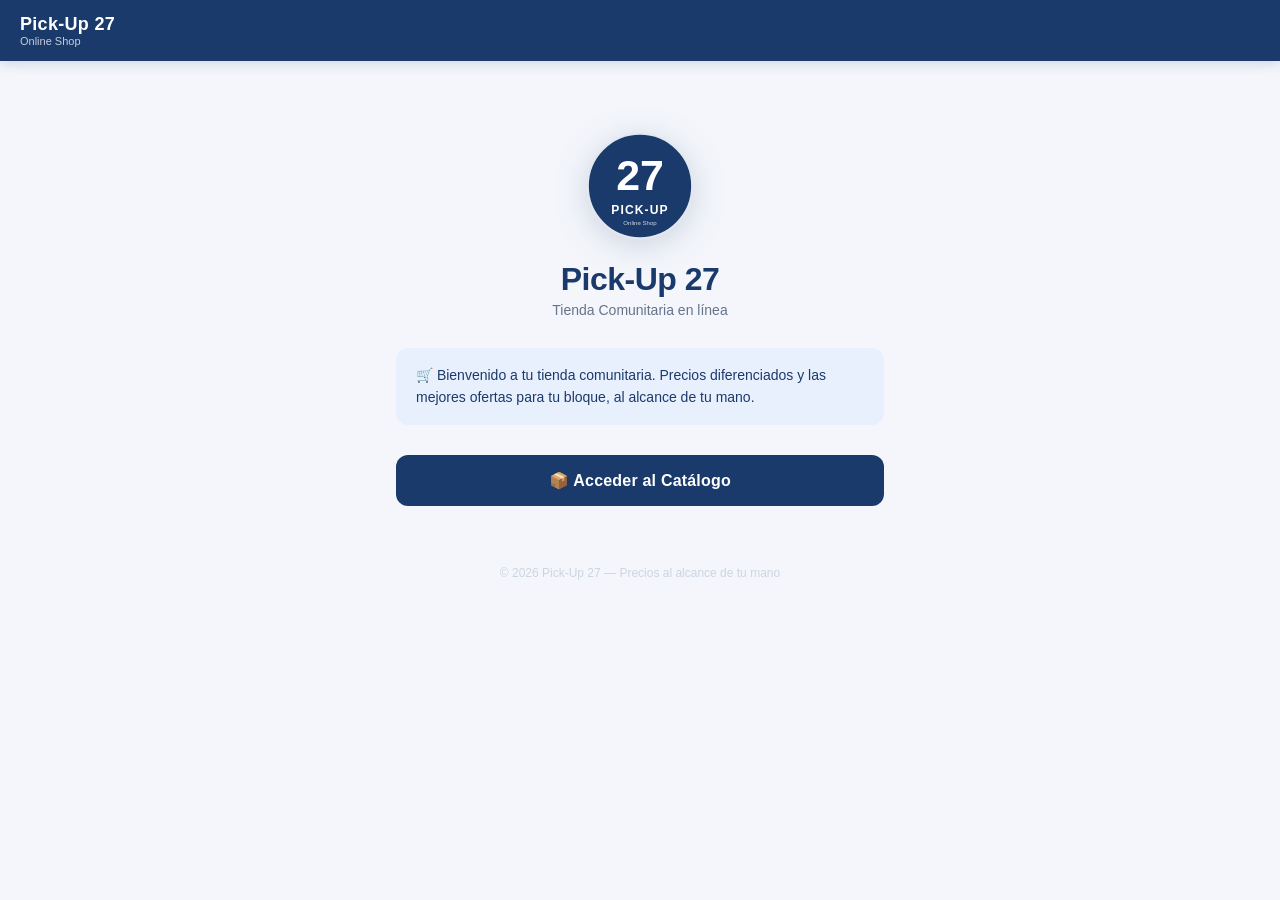
==== index-1.html @ 98908a2b "Add files via upload" ====
<!DOCTYPE html>
<html lang="es">
<head>
    <meta charset="UTF-8">
    <meta name="viewport" content="width=device-width, initial-scale=1.0">
    <title>Pick-Up 27 — Tienda Comunitaria</title>
    <style>
        /* ============================================================
           TOKENS
        ============================================================ */
        :root {
            --azul:       #1a3a6b;
            --azul-claro: #2a5298;
            --acento:     #e8f0fe;
            --blanco:     #ffffff;
            --gris-fondo: #f4f6fb;
            --gris-borde: #e2e8f0;
            --gris-texto: #64748b;
            --verde:      #16a34a;
            --rojo:       #dc2626;
            --sombra:     0 4px 24px rgba(26,58,107,0.10);
            --radio:      12px;
            --radio-sm:   8px;
        }

        * { margin: 0; padding: 0; box-sizing: border-box; }

        body {
            font-family: -apple-system, BlinkMacSystemFont, 'Segoe UI', Roboto, sans-serif;
            background: var(--gris-fondo);
            min-height: 100vh;
            color: #1e293b;
            visibility: hidden; /* Se muestra tras cargar config */
        }

        /* ============================================================
           SECCIONES — mostrar/ocultar
        ============================================================ */
        .seccion { display: none; }
        .seccion.activa { display: block; }

        /* ============================================================
           HEADER
        ============================================================ */
        .header {
            background: var(--azul);
            color: white;
            padding: 14px 20px;
            display: flex;
            align-items: center;
            justify-content: space-between;
            position: sticky;
            top: 0;
            z-index: 100;
            box-shadow: 0 2px 12px rgba(26,58,107,0.18);
        }

        .header-logo {
            display: flex;
            align-items: center;
            gap: 10px;
        }

        .header-logo img {
            width: 36px;
            height: 36px;
            border-radius: 50%;
        }

        .header-titulo {
            font-size: 18px;
            font-weight: 700;
            letter-spacing: 0.3px;
        }

        .header-subtitulo {
            font-size: 11px;
            opacity: 0.75;
        }

        .btn-carrito-header {
            background: rgba(255,255,255,0.15);
            border: none;
            color: white;
            padding: 8px 14px;
            border-radius: var(--radio-sm);
            cursor: pointer;
            font-size: 14px;
            font-weight: 600;
            position: relative;
            transition: background 0.2s;
        }

        .btn-carrito-header:hover { background: rgba(255,255,255,0.25); }

        .badge-carrito {
            position: absolute;
            top: -6px;
            right: -6px;
            background: #ef4444;
            color: white;
            font-size: 10px;
            font-weight: 700;
            border-radius: 50%;
            width: 18px;
            height: 18px;
            display: flex;
            align-items: center;
            justify-content: center;
            display: none;
        }

        /* ============================================================
           CONTENEDOR PRINCIPAL
        ============================================================ */
        .main {
            max-width: 560px;
            margin: 0 auto;
            padding: 20px 16px;
        }

        /* ============================================================
           INICIO
        ============================================================ */
        .inicio-hero {
            text-align: center;
            padding: 50px 20px 40px;
        }

        .inicio-logo {
            width: 110px;
            height: 110px;
            margin: 0 auto 20px;
            display: block;
            filter: drop-shadow(0 6px 16px rgba(26,58,107,0.18));
        }

        .inicio-titulo {
            font-size: 32px;
            font-weight: 800;
            color: var(--azul);
            letter-spacing: -0.5px;
            margin-bottom: 4px;
        }

        .inicio-subtitulo {
            font-size: 14px;
            color: var(--gris-texto);
            margin-bottom: 30px;
        }

        .inicio-descripcion {
            background: var(--acento);
            border-radius: var(--radio);
            padding: 16px 20px;
            font-size: 14px;
            color: var(--azul);
            line-height: 1.6;
            margin-bottom: 30px;
            text-align: left;
        }

        /* ============================================================
           BOTONES
        ============================================================ */
        .btn-primary {
            display: block;
            width: 100%;
            background: var(--azul);
            color: white;
            border: none;
            padding: 16px 20px;
            border-radius: var(--radio);
            font-size: 16px;
            font-weight: 700;
            cursor: pointer;
            text-align: center;
            transition: background 0.2s, transform 0.15s;
            letter-spacing: 0.2px;
        }

        .btn-primary:hover { background: var(--azul-claro); transform: translateY(-1px); }
        .btn-primary:active { transform: translateY(0); }

        .btn-secondary {
            display: block;
            width: 100%;
            background: transparent;
            color: var(--azul);
            border: 2px solid var(--gris-borde);
            padding: 13px 20px;
            border-radius: var(--radio);
            font-size: 15px;
            font-weight: 600;
            cursor: pointer;
            text-align: center;
            transition: border-color 0.2s, background 0.2s;
        }

        .btn-secondary:hover { border-color: var(--azul); background: var(--acento); }

        .btn-back {
            background: transparent;
            border: none;
            color: white;
            font-size: 22px;
            cursor: pointer;
            padding: 0;
            line-height: 1;
        }

        /* ============================================================
           CATEGORÍAS
        ============================================================ */
        .categorias {
            display: flex;
            gap: 8px;
            margin-bottom: 20px;
            flex-wrap: wrap;
        }

        .btn-categoria {
            background: white;
            border: 2px solid var(--gris-borde);
            padding: 8px 16px;
            border-radius: 30px;
            font-size: 13px;
            font-weight: 600;
            cursor: pointer;
            transition: all 0.2s;
            color: var(--gris-texto);
        }

        .btn-categoria.activa,
        .btn-categoria:hover {
            background: var(--azul);
            border-color: var(--azul);
            color: white;
        }

        /* ============================================================
           PRODUCTOS
        ============================================================ */
        .productos-grid {
            display: flex;
            flex-direction: column;
            gap: 12px;
            margin-bottom: 30px;
        }

        .producto-card {
            background: white;
            border-radius: var(--radio);
            padding: 16px;
            box-shadow: var(--sombra);
            display: flex;
            justify-content: space-between;
            align-items: center;
            gap: 12px;
        }

        .producto-info { flex: 1; }

        .producto-nombre {
            font-weight: 700;
            font-size: 15px;
            color: #1e293b;
            margin-bottom: 3px;
        }

        .producto-precio {
            font-size: 17px;
            font-weight: 800;
            color: var(--azul);
        }

        .producto-stock {
            font-size: 11px;
            margin-top: 3px;
            font-weight: 600;
        }

        .producto-stock.disponible { color: var(--verde); }
        .producto-stock.agotado { color: var(--rojo); }

        .producto-controles {
            display: flex;
            flex-direction: column;
            align-items: flex-end;
            gap: 8px;
        }

        .cantidad-controles {
            display: flex;
            align-items: center;
            gap: 6px;
            background: var(--gris-fondo);
            border-radius: var(--radio-sm);
            padding: 4px 8px;
        }

        .btn-cant {
            background: white;
            border: 1px solid var(--gris-borde);
            width: 28px;
            height: 28px;
            border-radius: 6px;
            cursor: pointer;
            font-size: 16px;
            font-weight: 700;
            color: var(--azul);
            display: flex;
            align-items: center;
            justify-content: center;
            transition: all 0.15s;
        }

        .btn-cant:hover { background: var(--azul); color: white; border-color: var(--azul); }
        .btn-cant:disabled { opacity: 0.35; cursor: not-allowed; }

        .cant-valor {
            min-width: 24px;
            text-align: center;
            font-weight: 700;
            font-size: 15px;
        }

        .btn-agregar {
            background: var(--azul);
            color: white;
            border: none;
            padding: 7px 14px;
            border-radius: var(--radio-sm);
            font-size: 12px;
            font-weight: 700;
            cursor: pointer;
            transition: background 0.2s;
            white-space: nowrap;
        }

        .btn-agregar:hover { background: var(--azul-claro); }
        .btn-agregar:disabled { background: #94a3b8; cursor: not-allowed; }

        /* ============================================================
           CARRITO
        ============================================================ */
        .carrito-vacio {
            text-align: center;
            padding: 50px 20px;
            color: var(--gris-texto);
        }

        .carrito-vacio .icono { font-size: 48px; margin-bottom: 12px; }

        .item-carrito {
            background: white;
            border-radius: var(--radio);
            padding: 14px 16px;
            margin-bottom: 10px;
            box-shadow: var(--sombra);
            display: flex;
            justify-content: space-between;
            align-items: center;
            gap: 12px;
        }

        .item-nombre {
            font-weight: 700;
            font-size: 14px;
            margin-bottom: 3px;
        }

        .item-detalle {
            font-size: 13px;
            color: var(--gris-texto);
        }

        .item-subtotal {
            font-weight: 800;
            font-size: 15px;
            color: var(--azul);
            text-align: right;
            white-space: nowrap;
        }

        .btn-eliminar {
            background: #fee2e2;
            color: var(--rojo);
            border: none;
            width: 30px;
            height: 30px;
            border-radius: 6px;
            cursor: pointer;
            font-size: 14px;
            display: flex;
            align-items: center;
            justify-content: center;
            transition: background 0.2s;
            flex-shrink: 0;
        }

        .btn-eliminar:hover { background: #fca5a5; }

        .total-box {
            background: var(--acento);
            border-radius: var(--radio);
            padding: 16px 20px;
            display: flex;
            justify-content: space-between;
            align-items: center;
            margin: 20px 0;
        }

        .total-label {
            font-size: 15px;
            font-weight: 600;
            color: var(--azul);
        }

        .total-valor {
            font-size: 22px;
            font-weight: 800;
            color: var(--azul);
        }

        /* ============================================================
           CONFIRMACIÓN
        ============================================================ */
        .confirmacion-header {
            text-align: center;
            padding: 20px 0 10px;
        }

        .confirmacion-icono { font-size: 48px; margin-bottom: 8px; }

        .confirmacion-titulo {
            font-size: 22px;
            font-weight: 800;
            color: var(--azul);
            margin-bottom: 4px;
        }

        .confirmacion-subtitulo {
            font-size: 14px;
            color: var(--gris-texto);
        }

        .resumen-box {
            background: white;
            border-radius: var(--radio);
            box-shadow: var(--sombra);
            overflow: hidden;
            margin: 20px 0;
        }

        .resumen-titulo {
            background: var(--azul);
            color: white;
            padding: 12px 16px;
            font-size: 13px;
            font-weight: 700;
            letter-spacing: 0.5px;
            text-transform: uppercase;
        }

        .resumen-item {
            padding: 12px 16px;
            border-bottom: 1px solid var(--gris-borde);
            display: flex;
            justify-content: space-between;
            align-items: center;
        }

        .resumen-item:last-child { border-bottom: none; }

        .resumen-item-nombre {
            font-size: 14px;
            font-weight: 600;
        }

        .resumen-item-detalle {
            font-size: 12px;
            color: var(--gris-texto);
        }

        .resumen-item-precio {
            font-weight: 700;
            color: var(--azul);
            font-size: 14px;
        }

        .aviso-pago {
            background: #fefce8;
            border: 1px solid #fde047;
            border-radius: var(--radio-sm);
            padding: 12px 16px;
            font-size: 13px;
            color: #854d0e;
            margin-bottom: 20px;
            line-height: 1.5;
        }

        /* ============================================================
           PEDIDO ENVIADO
        ============================================================ */
        .enviado-centro {
            text-align: center;
            padding: 40px 20px;
        }

        .enviado-icono { font-size: 64px; margin-bottom: 16px; }

        .enviado-titulo {
            font-size: 24px;
            font-weight: 800;
            color: var(--verde);
            margin-bottom: 8px;
        }

        .enviado-texto {
            font-size: 15px;
            color: var(--gris-texto);
            line-height: 1.6;
            margin-bottom: 30px;
        }

        /* ============================================================
           MODAL DE CONFIRMACIÓN
        ============================================================ */
        .modal-overlay {
            position: fixed;
            inset: 0;
            background: rgba(0,0,0,0.5);
            z-index: 999;
            display: flex;
            align-items: center;
            justify-content: center;
            padding: 20px;
            opacity: 0;
            pointer-events: none;
            transition: opacity 0.25s;
        }

        .modal-overlay.visible {
            opacity: 1;
            pointer-events: all;
        }

        .modal {
            background: white;
            border-radius: var(--radio);
            padding: 24px 20px;
            width: 100%;
            max-width: 340px;
            box-shadow: 0 8px 40px rgba(0,0,0,0.18);
            transform: translateY(20px);
            transition: transform 0.25s;
        }

        .modal-overlay.visible .modal {
            transform: translateY(0);
        }

        .modal-icono {
            font-size: 36px;
            text-align: center;
            margin-bottom: 12px;
        }

        .modal-titulo {
            font-size: 16px;
            font-weight: 700;
            color: var(--azul);
            text-align: center;
            margin-bottom: 8px;
        }

        .modal-detalle {
            font-size: 14px;
            color: var(--gris-texto);
            text-align: center;
            margin-bottom: 20px;
            line-height: 1.5;
        }

        .modal-detalle strong {
            color: #1e293b;
        }

        .modal-botones {
            display: flex;
            gap: 10px;
        }

        .modal-botones .btn-primary,
        .modal-botones .btn-secondary {
            flex: 1;
            padding: 12px;
            font-size: 14px;
        }
        .acciones {
            position: sticky;
            bottom: 0;
            background: white;
            border-top: 1px solid var(--gris-borde);
            padding: 12px 16px;
            display: flex;
            gap: 10px;
        }

        .acciones .btn-primary,
        .acciones .btn-secondary {
            flex: 1;
        }

        /* ============================================================
           NOTIFICACIÓN TOAST
        ============================================================ */
        .toast {
            position: fixed;
            bottom: 80px;
            left: 50%;
            transform: translateX(-50%);
            background: #1e293b;
            color: white;
            padding: 11px 22px;
            border-radius: 30px;
            font-size: 14px;
            font-weight: 600;
            box-shadow: 0 4px 20px rgba(0,0,0,0.2);
            z-index: 9999;
            white-space: nowrap;
            opacity: 0;
            transition: opacity 0.3s;
            pointer-events: none;
        }

        .toast.visible { opacity: 1; }

        /* ============================================================
           FOOTER
        ============================================================ */
        .footer {
            text-align: center;
            padding: 20px;
            font-size: 12px;
            color: #cbd5e1;
        }

        /* ============================================================
           RESPONSIVE
        ============================================================ */
        @media (max-width: 400px) {
            .inicio-titulo { font-size: 26px; }
            .producto-card { flex-direction: column; align-items: flex-start; }
            .producto-controles { width: 100%; flex-direction: row; justify-content: space-between; align-items: center; }
        }
    </style>
</head>
<body>

<!-- MODAL CONFIRMAR AGREGAR -->
<div class="modal-overlay" id="modal-agregar">
    <div class="modal">
        <div class="modal-icono">🛒</div>
        <div class="modal-titulo">¿Agregar al carrito?</div>
        <div class="modal-detalle" id="modal-detalle"></div>
        <div class="modal-botones">
            <button class="btn-secondary" onclick="cerrarModal()">✖ Rechazar</button>
            <button class="btn-primary" onclick="confirmarAgregar()">✔ Confirmar</button>
        </div>
    </div>
</div>

<!-- HEADER -->
<header class="header" id="header">
    <div class="header-logo">
        <div id="btn-back-header" style="display:none;">
            <button class="btn-back" onclick="irAtras()">←</button>
        </div>
        <div>
            <div class="header-titulo">Pick-Up 27</div>
            <div class="header-subtitulo" id="header-sub">Online Shop</div>
        </div>
    </div>
    <button class="btn-carrito-header" onclick="irA('carrito')" id="btn-header-carrito" style="display:none;">
        🛒
        <span class="badge-carrito" id="badge-carrito"></span>
    </button>
</header>

<!-- TOAST -->
<div class="toast" id="toast"></div>

<!-- ============================================================
     SECCIÓN: INICIO
============================================================ -->
<div class="seccion activa" id="sec-inicio">
    <div class="main">
        <div class="inicio-hero">
            <svg class="inicio-logo" viewBox="0 0 200 200" xmlns="http://www.w3.org/2000/svg">
                <circle cx="100" cy="100" r="95" fill="#1a3a6b" stroke="#e2e8f0" stroke-width="4"/>
                <text x="100" y="108" font-size="78" font-weight="bold" text-anchor="middle" fill="white" font-family="Arial, sans-serif">27</text>
                <text x="100" y="150" font-size="22" font-weight="bold" text-anchor="middle" fill="white" font-family="Arial, sans-serif" letter-spacing="2">PICK-UP</text>
                <text x="100" y="170" font-size="11" text-anchor="middle" fill="rgba(255,255,255,0.8)" font-family="Arial, sans-serif">Online Shop</text>
            </svg>

            <h1 class="inicio-titulo">Pick-Up 27</h1>
            <p class="inicio-subtitulo">Tienda Comunitaria en línea</p>

            <div class="inicio-descripcion">
                🛒 Bienvenido a tu tienda comunitaria. Precios diferenciados y las mejores ofertas para tu bloque, al alcance de tu mano.
            </div>

            <button class="btn-primary" onclick="irA('catalogo')">
                📦 Acceder al Catálogo
            </button>
        </div>

        <div class="footer">© 2026 Pick-Up 27 — Precios al alcance de tu mano</div>
    </div>
</div>

<!-- ============================================================
     SECCIÓN: CATÁLOGO
============================================================ -->
<div class="seccion" id="sec-catalogo">
    <div class="main">
        <div id="categorias-container" class="categorias"></div>
        <div id="productos-container" class="productos-grid"></div>
    </div>
    <div class="acciones">
        <button class="btn-secondary" onclick="irA('inicio')">← Inicio</button>
        <button class="btn-primary" onclick="irA('carrito')">🛒 Ver carrito</button>
    </div>
</div>

<!-- ============================================================
     SECCIÓN: CARRITO
============================================================ -->
<div class="seccion" id="sec-carrito">
    <div class="main">
        <div id="carrito-container"></div>
        <div id="total-container"></div>
    </div>
    <div class="acciones">
        <button class="btn-secondary" onclick="irA('catalogo')">← Seguir comprando</button>
        <button class="btn-primary" onclick="irAConfirmacion()">Confirmar pedido ✅</button>
    </div>
</div>

<!-- ============================================================
     SECCIÓN: CONFIRMACIÓN
============================================================ -->
<div class="seccion" id="sec-confirmacion">
    <div class="main">
        <div class="confirmacion-header">
            <div class="confirmacion-icono">📋</div>
            <div class="confirmacion-titulo">Revisar pedido</div>
            <div class="confirmacion-subtitulo">Confirma que todo está correcto antes de enviar</div>
        </div>
        <div id="resumen-container"></div>
        <div class="aviso-pago">
            💰 <strong>El pago se realiza al momento de la recogida</strong> en el punto Pick-Up 27.
        </div>
    </div>
    <div class="acciones">
        <button class="btn-secondary" onclick="irA('carrito')">← Volver</button>
        <button class="btn-primary" onclick="enviarPedido()">📤 Enviar pedido</button>
    </div>
</div>

<!-- ============================================================
     SECCIÓN: TIENDA CERRADA
============================================================ -->
<div class="seccion" id="sec-cerrada">
    <div class="main">
        <div class="enviado-centro">
            <div class="enviado-icono">🔴</div>
            <div class="enviado-titulo" style="color:var(--rojo)">Tienda cerrada</div>
            <p class="enviado-texto" id="msg-cerrada"></p>
        </div>
    </div>
</div>

<!-- ============================================================
     SECCIÓN: MANTENIMIENTO
============================================================ -->
<div class="seccion" id="sec-mantenimiento">
    <div class="main">
        <div class="enviado-centro">
            <div class="enviado-icono">🔧</div>
            <div class="enviado-titulo" style="color:var(--azul)">En mantenimiento</div>
            <p class="enviado-texto" id="msg-mantenimiento"></p>
        </div>
    </div>
</div>

<!-- ============================================================
     SECCIÓN: PEDIDO ENVIADO (esperando confirmación)
============================================================ -->
<div class="seccion" id="sec-enviado">
    <div class="main">
        <div class="enviado-centro">
            <div class="enviado-icono">⏳</div>
            <div class="enviado-titulo" style="color:#1a3a6b">¡Pedido enviado!</div>
            <p class="enviado-texto">
                Tu pedido fue enviado correctamente y está siendo revisado.<br><br>
                Te notificaremos cuando el administrador lo confirme o rechace.<br><br>
                Recuerda pasar a recogerlo en el punto <strong>Pick-Up 27</strong>.<br>
                El pago es al momento de la recogida.
            </p>
            <button class="btn-primary" onclick="irA('inicio')">🏠 Volver al inicio</button>
        </div>
    </div>
</div>

<!-- ============================================================
     SECCIÓN: PEDIDO CONFIRMADO
============================================================ -->
<div class="seccion" id="sec-enviado-confirmado">
    <div class="main">
        <div class="enviado-centro">
            <div class="enviado-icono">✅</div>
            <div class="enviado-titulo">¡Pedido confirmado!</div>
            <p class="enviado-texto">
                Tu pedido ha sido <strong>confirmado</strong>.<br><br>
                Ya puedes pasar a recogerlo en el punto <strong>Pick-Up 27</strong>.<br>
                Recuerda llevar el dinero exacto para el pago.
            </p>
            <button class="btn-primary" onclick="irA('inicio')">🏠 Volver al inicio</button>
        </div>
    </div>
</div>

<!-- ============================================================
     SECCIÓN: PEDIDO RECHAZADO
============================================================ -->
<div class="seccion" id="sec-enviado-rechazado">
    <div class="main">
        <div class="enviado-centro">
            <div class="enviado-icono">❌</div>
            <div class="enviado-titulo" style="color:var(--rojo)">Pedido rechazado</div>
            <p class="enviado-texto">
                Lo sentimos, tu pedido no pudo ser procesado en este momento.<br><br>
                Por favor contáctanos para más información.
            </p>
            <button class="btn-primary" onclick="irA('catalogo')">🛒 Intentar de nuevo</button>
        </div>
    </div>
</div>

<script>
// ============================================================
// CONFIGURACIÓN GOOGLE SHEETS
// ============================================================
const SHEET_ID = '1nHFiiKWmZ4hNAZUCKCjh9qg5SSmFL271-xTJzRvsCGw';
const SHEET_URL = `https://docs.google.com/spreadsheets/d/${SHEET_ID}/gviz/tq?tqx=out:json`;
const CONFIG_URL = `https://docs.google.com/spreadsheets/d/${SHEET_ID}/gviz/tq?tqx=out:json&gid=1291093152`;

// Catálogo en memoria (se llena desde Google Sheets)
let CATALOGO = {};

// Config en memoria
let CONFIG = {
    tienda_abierta: true,
    mantenimiento: false,
    mensaje_cierre: 'La tienda está cerrada por el momento. Vuelve pronto.',
    mensaje_mantenimiento: 'Pick-Up 27 está en mantenimiento. Volvemos pronto.'
};

async function cargarConfig() {
    try {
        const res = await fetch(CONFIG_URL);
        const text = await res.text();
        const json = JSON.parse(text.substring(47).slice(0, -2));
        const filas = json.table.rows;

        filas.forEach(fila => {
            const cols = fila.c;
            if (!cols || !cols[0]) return;
            const clave = cols[0]?.v?.toString().trim();
            const valor = cols[1]?.v?.toString().trim();
            if (!clave || clave.toLowerCase() === 'clave') return;

            if (clave === 'tienda_abierta') CONFIG.tienda_abierta = valor === 'true';
            if (clave === 'mantenimiento') CONFIG.mantenimiento = valor === 'true';
            if (clave === 'mensaje_cierre') CONFIG.mensaje_cierre = valor;
            if (clave === 'mensaje_mantenimiento') CONFIG.mensaje_mantenimiento = valor;
        });

        return true;
    } catch (error) {
        console.error('Error cargando config:', error);
        return false;
    }
}

async function cargarCatalogo() {
    try {
        const res = await fetch(SHEET_URL);
        const text = await res.text();
        const json = JSON.parse(text.substring(47).slice(0, -2));
        const filas = json.table.rows;

        CATALOGO = {};

        filas.forEach(fila => {
            const cols = fila.c;
            if (!cols || !cols[0]) return;

            const id        = cols[0]?.v?.toString().trim() || '';
            const nombre    = cols[1]?.v?.toString().trim() || '';
            const precio    = parseInt(cols[2]?.v) || 0;
            const stock     = parseInt(cols[3]?.v) || 0;
            const categoria = cols[4]?.v?.toString().trim() || 'General';

            if (id.toLowerCase() === 'id') return;

            if (!CATALOGO[categoria]) CATALOGO[categoria] = [];
            CATALOGO[categoria].push({ id, nombre, precio, stock });
        });

        return true;
    } catch (error) {
        console.error('Error cargando catálogo:', error);
        return false;
    }
}

// ============================================================
// NAVEGACIÓN
// ============================================================
let historial = ['inicio'];

function irA(seccion) {
    // Bloquear navegación si tienda cerrada o en mantenimiento
    // (excepto para ir a esas mismas secciones)
    const seccionesLibres = ['cerrada', 'mantenimiento', 'inicio'];
    if (!CONFIG.tienda_abierta && !seccionesLibres.includes(seccion)) {
        document.getElementById('msg-cerrada').textContent = CONFIG.mensaje_cierre;
        seccion = 'cerrada';
    } else if (CONFIG.mantenimiento && !seccionesLibres.includes(seccion)) {
        document.getElementById('msg-mantenimiento').textContent = CONFIG.mensaje_mantenimiento;
        seccion = 'mantenimiento';
    }

    // Ocultar todas
    document.querySelectorAll('.seccion').forEach(s => s.classList.remove('activa'));
    // Mostrar la pedida
    document.getElementById(`sec-${seccion}`).classList.add('activa');
    // Scroll al inicio
    window.scrollTo(0, 0);
    // Actualizar historial
    if (historial[historial.length - 1] !== seccion) {
        historial.push(seccion);
    }
    // Actualizar header
    actualizarHeader(seccion);
    // Renderizar contenido
    if (seccion === 'catalogo') renderCatalogo();
    if (seccion === 'carrito') renderCarrito();
    if (seccion === 'confirmacion') renderConfirmacion();
}

function irAtras() {
    historial.pop();
    const anterior = historial[historial.length - 1] || 'inicio';
    // Si volvemos al catálogo, limpiar categoría activa
    if (anterior === 'catalogo') categoriaActiva = null;
    irA(anterior);
}

function actualizarHeader(seccion) {
    const subtitulos = {
        inicio: 'Online Shop',
        catalogo: 'Catálogo',
        carrito: 'Tu carrito',
        confirmacion: 'Confirmar pedido',
        enviado: 'Pedido enviado',
        'enviado-confirmado': 'Pedido confirmado',
        'enviado-rechazado': 'Pedido rechazado',
        cerrada: 'Tienda cerrada',
        mantenimiento: 'En mantenimiento'
    };
    document.getElementById('header-sub').textContent = subtitulos[seccion] || 'Online Shop';

    // Ocultar botones en secciones bloqueadas
    const bloqueada = seccion === 'cerrada' || seccion === 'mantenimiento';
    document.getElementById('btn-back-header').style.display =
        (!bloqueada && seccion !== 'inicio') ? 'block' : 'none';
    document.getElementById('btn-header-carrito').style.display =
        (!bloqueada && seccion !== 'inicio' && seccion !== 'enviado' &&
         seccion !== 'enviado-confirmado' && seccion !== 'enviado-rechazado')
        ? 'inline-flex' : 'none';

    actualizarBadge();
}

// ============================================================
// CARRITO CON EXPIRACIÓN DE 1 HORA
// ============================================================
const HORA_MS = 60 * 60 * 1000; // 1 hora en milisegundos

function obtenerCarrito() {
    const data = JSON.parse(localStorage.getItem('carrito_p27'));
    if (!data) return {};
    // Verificar si expiró
    if (Date.now() - data.timestamp > HORA_MS) {
        localStorage.removeItem('carrito_p27');
        actualizarBadge();
        return {};
    }
    return data.items || {};
}

function guardarCarrito(items) {
    localStorage.setItem('carrito_p27', JSON.stringify({
        items,
        timestamp: Date.now()
    }));
    actualizarBadge();
}

function vaciarCarrito() {
    localStorage.removeItem('carrito_p27');
    actualizarBadge();
}

function agregarItem(id, cantidad) {
    const carrito = obtenerCarrito();
    const producto = buscarProducto(id);
    if (!producto) return;
    if (carrito[id]) {
        carrito[id].cantidad += cantidad;
    } else {
        carrito[id] = { nombre: producto.nombre, precio: producto.precio, cantidad };
    }
    guardarCarrito(carrito);
}

function quitarItem(id) {
    const carrito = obtenerCarrito();
    delete carrito[id];
    guardarCarrito(carrito);
    renderCarrito();
}

function obtenerTotal() {
    return Object.values(obtenerCarrito()).reduce((t, i) => t + i.precio * i.cantidad, 0);
}

function obtenerCantidadTotal() {
    return Object.values(obtenerCarrito()).reduce((t, i) => t + i.cantidad, 0);
}

function actualizarBadge() {
    const n = obtenerCantidadTotal();
    const badge = document.getElementById('badge-carrito');
    if (n > 0) {
        badge.textContent = n;
        badge.style.display = 'flex';
    } else {
        badge.style.display = 'none';
    }
}

function buscarProducto(id) {
    for (const cat in CATALOGO) {
        const p = CATALOGO[cat].find(x => x.id === id);
        if (p) return p;
    }
    return null;
}

// ============================================================
// NOTIFICACIONES PUSH
// ============================================================
async function solicitarPermisoPush() {
    if (!('Notification' in window)) return false;
    if (Notification.permission === 'granted') return true;
    if (Notification.permission === 'denied') return false;
    const permiso = await Notification.requestPermission();
    return permiso === 'granted';
}

function enviarNotificacionPush(titulo, mensaje, icono = '🛒') {
    if (!('Notification' in window)) return;
    if (Notification.permission !== 'granted') return;
    new Notification(titulo, {
        body: mensaje,
        icon: 'data:image/svg+xml,<svg xmlns="http://www.w3.org/2000/svg" viewBox="0 0 100 100"><circle cx="50" cy="50" r="50" fill="%231a3a6b"/><text y=".9em" font-size="80" x="10">🛒</text></svg>'
    });
}

// Llamada desde el bot de Telegram cuando confirma o rechaza
// (se conectará cuando tengamos el servidor)
function recibirRespuestaAdmin(confirmado) {
    vaciarCarrito();
    if (confirmado) {
        enviarNotificacionPush(
            '✅ ¡Pedido confirmado! — Pick-Up 27',
            'Tu pedido ha sido confirmado. Pasa a recogerlo en el punto Pick-Up 27. El pago es al recoger.'
        );
        irA('enviado-confirmado');
    } else {
        enviarNotificacionPush(
            '❌ Pedido rechazado — Pick-Up 27',
            'Lo sentimos, tu pedido no pudo ser procesado. Por favor contáctanos para más información.'
        );
        irA('enviado-rechazado');
    }
}

// ============================================================
// TOAST
// ============================================================
let toastTimer;
function toast(msg) {
    const t = document.getElementById('toast');
    t.textContent = msg;
    t.classList.add('visible');
    clearTimeout(toastTimer);
    toastTimer = setTimeout(() => t.classList.remove('visible'), 2200);
}

// ============================================================
// RENDER: CATÁLOGO
// ============================================================
let categoriaActiva = null; // null = mostrar solo categorías

function renderCatalogo() {
    renderCategorias();
    if (categoriaActiva) {
        renderProductos(categoriaActiva);
    } else {
        document.getElementById('productos-container').innerHTML = '';
    }
}

function renderCategorias() {
    const cont = document.getElementById('categorias-container');
    cont.innerHTML = '';
    Object.keys(CATALOGO).forEach(cat => {
        const btn = document.createElement('button');
        btn.className = 'btn-categoria' + (cat === categoriaActiva ? ' activa' : '');
        btn.textContent = cat;
        btn.onclick = () => {
            categoriaActiva = cat;
            renderCatalogo();
        };
        cont.appendChild(btn);
    });
}

function renderProductos(categoria) {
    const cont = document.getElementById('productos-container');
    cont.innerHTML = '';
    CATALOGO[categoria].forEach(p => {
        const card = document.createElement('div');
        card.className = 'producto-card';
        const agotado = p.stock === 0;
        card.innerHTML = `
            <div class="producto-info">
                <div class="producto-nombre">${p.nombre}</div>
                <div class="producto-precio">${p.precio} CUP</div>
                <div class="producto-stock ${agotado ? 'agotado' : 'disponible'}">
                    ${agotado ? '⛔ Agotado' : '✅ Disponible'}
                </div>
            </div>
            <div class="producto-controles">
                <div class="cantidad-controles">
                    <button class="btn-cant" onclick="cambiarCant('${p.id}', -1)" ${agotado ? 'disabled' : ''}>−</button>
                    <span class="cant-valor" id="cant-${p.id}">1</span>
                    <button class="btn-cant" onclick="cambiarCant('${p.id}', 1)" ${agotado ? 'disabled' : ''}>+</button>
                </div>
                <button class="btn-agregar" onclick="onAgregar('${p.id}')" ${agotado ? 'disabled' : ''}>
                    + Agregar
                </button>
            </div>
        `;
        cont.appendChild(card);
    });
}

function cambiarCant(id, delta) {
    const el = document.getElementById(`cant-${id}`);
    let v = parseInt(el.textContent) + delta;
    el.textContent = Math.max(1, Math.min(99, v));
}

// ============================================================
// MODAL DE CONFIRMACIÓN AGREGAR
// ============================================================
let _pendienteId = null;
let _pendienteCant = null;

function onAgregar(id) {
    const cant = parseInt(document.getElementById(`cant-${id}`).textContent);
    const producto = buscarProducto(id);
    if (!producto) return;

    _pendienteId = id;
    _pendienteCant = cant;

    document.getElementById('modal-detalle').innerHTML =
        `<strong>${producto.nombre}</strong><br>Cantidad: ${cant} unidad${cant > 1 ? 'es' : ''}`;
    document.getElementById('modal-agregar').classList.add('visible');
}

function confirmarAgregar() {
    if (!_pendienteId) return;
    agregarItem(_pendienteId, _pendienteCant);
    document.getElementById(`cant-${_pendienteId}`).textContent = '1';
    cerrarModal();
    toast('✅ Agregado correctamente al carrito');
    _pendienteId = null;
    _pendienteCant = null;
}

function cerrarModal() {
    document.getElementById('modal-agregar').classList.remove('visible');
}

// ============================================================
// RENDER: CARRITO
// ============================================================
function cambiarCantCarrito(id, delta) {
    const carrito = obtenerCarrito();
    if (!carrito[id]) return;
    carrito[id].cantidad = Math.max(1, Math.min(99, carrito[id].cantidad + delta));
    guardarCarrito(carrito);
    renderCarrito();
}

function renderCarrito() {
    const carrito = obtenerCarrito();
    const cont = document.getElementById('carrito-container');
    const totalCont = document.getElementById('total-container');
    cont.innerHTML = '';

    if (Object.keys(carrito).length === 0) {
        cont.innerHTML = `
            <div class="carrito-vacio">
                <div class="icono">🛒</div>
                <p>Tu carrito está vacío</p>
            </div>`;
        totalCont.innerHTML = '';
        return;
    }

    Object.entries(carrito).forEach(([id, item]) => {
        const subtotal = item.precio * item.cantidad;
        const div = document.createElement('div');
        div.className = 'item-carrito';
        div.innerHTML = `
            <div style="flex:1">
                <div class="item-nombre">${item.nombre}</div>
                <div class="item-detalle">${item.precio} CUP c/u</div>
            </div>
            <div class="cantidad-controles" style="margin:0 8px">
                <button class="btn-cant" onclick="cambiarCantCarrito('${id}', -1)">−</button>
                <span class="cant-valor">${item.cantidad}</span>
                <button class="btn-cant" onclick="cambiarCantCarrito('${id}', 1)">+</button>
            </div>
            <div class="item-subtotal" style="margin-right:8px">${subtotal} CUP</div>
            <button class="btn-eliminar" onclick="quitarItem('${id}')">🗑 Vaciar</button>
        `;
        cont.appendChild(div);
    });

    totalCont.innerHTML = `
        <div class="total-box">
            <span class="total-label">Total a pagar</span>
            <span class="total-valor">${obtenerTotal()} CUP</span>
        </div>`;
}

// ============================================================
// RENDER: CONFIRMACIÓN
// ============================================================
function irAConfirmacion() {
    const carrito = obtenerCarrito();
    if (Object.keys(carrito).length === 0) {
        toast('⚠️ Tu carrito está vacío');
        return;
    }
    irA('confirmacion');
}

function renderConfirmacion() {
    const carrito = obtenerCarrito();
    const cont = document.getElementById('resumen-container');

    let items = '';
    Object.entries(carrito).forEach(([id, item]) => {
        const subtotal = item.precio * item.cantidad;
        items += `
            <div class="resumen-item">
                <div>
                    <div class="resumen-item-nombre">${item.nombre}</div>
                    <div class="resumen-item-detalle">${item.cantidad} x ${item.precio} CUP</div>
                </div>
                <div class="resumen-item-precio">${subtotal} CUP</div>
            </div>`;
    });

    cont.innerHTML = `
        <div class="resumen-box">
            <div class="resumen-titulo">🧾 Resumen del pedido</div>
            ${items}
            <div class="resumen-item" style="background:#f0f4ff">
                <div class="resumen-item-nombre" style="color:#1a3a6b">Total</div>
                <div class="resumen-item-precio" style="font-size:18px">${obtenerTotal()} CUP</div>
            </div>
        </div>`;
}

// ============================================================
// ENVIAR PEDIDO A TELEGRAM
// ============================================================
async function enviarPedido() {
    const carrito = obtenerCarrito();
    if (Object.keys(carrito).length === 0) return;

    // Solicitar permiso push antes de enviar
    await solicitarPermisoPush();

    const resumen = Object.entries(carrito)
        .map(([id, i]) => `• ${i.nombre}\n  ${i.cantidad} x ${i.precio} CUP = ${i.precio * i.cantidad} CUP`)
        .join('\n\n');

    const total = obtenerTotal();
    const mensaje = `🛍️ NUEVO PEDIDO — Pick-Up 27 Web\n\n${resumen}\n\n💰 TOTAL: ${total} CUP`;

    // Aquí se conectará con el bot de Telegram
    console.log('Pedido:', mensaje);

    // Vaciar carrito y mostrar pantalla de espera
    vaciarCarrito();
    irA('enviado');
}

// ============================================================
// INICIALIZAR
// ============================================================
document.addEventListener('DOMContentLoaded', async () => {

    // Cargar configuración primero
    await cargarConfig();

    // Mostrar la página ahora que tenemos la config
    document.body.style.visibility = 'visible';

    // Verificar estado de la tienda
    if (!CONFIG.tienda_abierta) {
        document.getElementById('msg-cerrada').textContent = CONFIG.mensaje_cierre;
        irA('cerrada');
        return;
    }

    if (CONFIG.mantenimiento) {
        document.getElementById('msg-mantenimiento').textContent = CONFIG.mensaje_mantenimiento;
        irA('mantenimiento');
        return;
    }

    // Tienda abierta — cargar catálogo
    document.getElementById('productos-container').innerHTML = `
        <div style="text-align:center;padding:40px;color:var(--gris-texto)">
            ⏳ Cargando productos...
        </div>`;

    const ok = await cargarCatalogo();

    if (!ok || Object.keys(CATALOGO).length === 0) {
        document.getElementById('productos-container').innerHTML = `
            <div style="text-align:center;padding:40px;color:var(--rojo)">
                ⚠️ No se pudo cargar el catálogo.<br>
                <small>Verifica tu conexión e intenta de nuevo.</small>
            </div>`;
    }

    // Verificar si el carrito expiró
    obtenerCarrito();
    actualizarBadge();
});
</script>
</body>
</html>
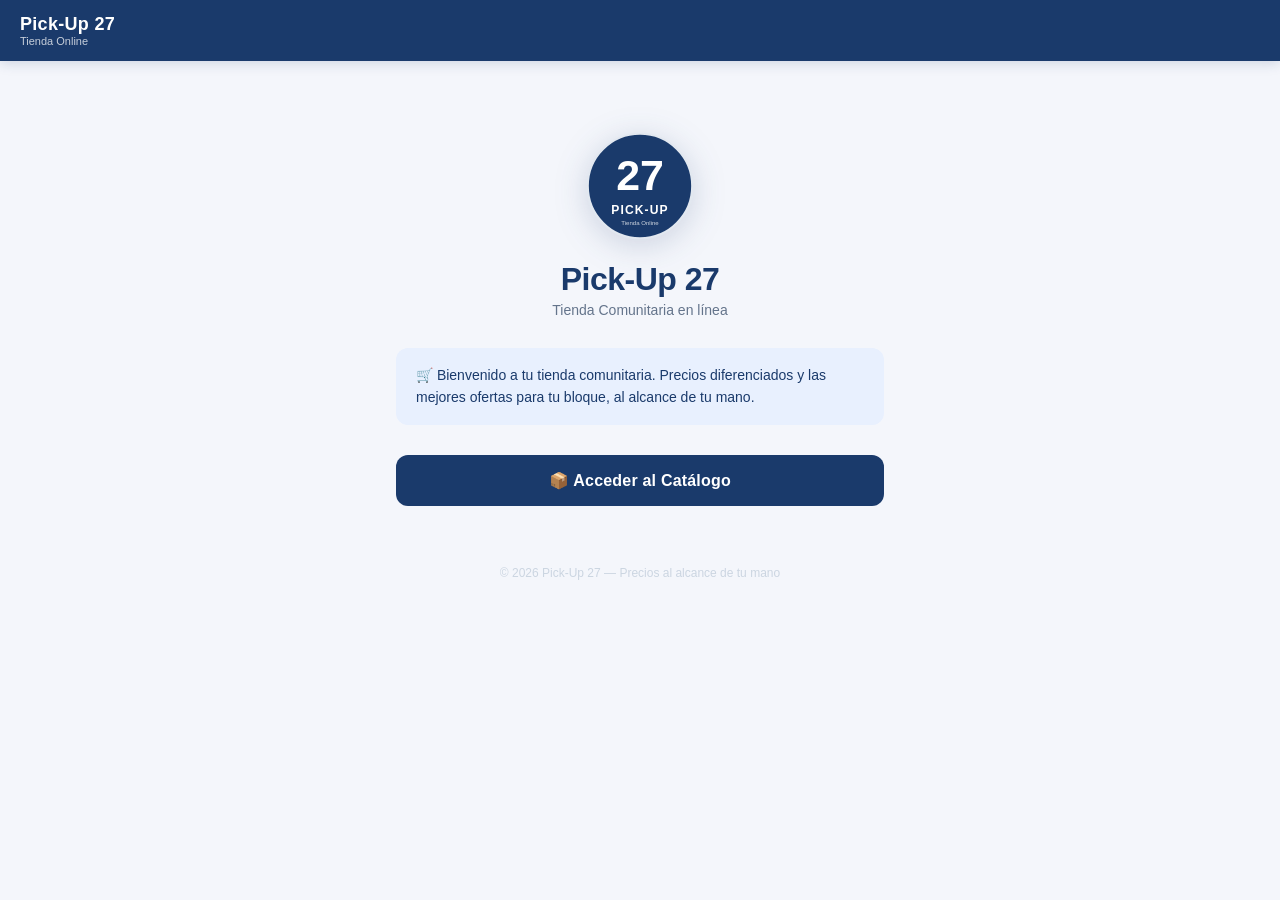
==== commit 82f3bd3f: "Add files via upload" ====
--- a/index-1.html
+++ b/index-1.html
@@ -316,6 +316,7 @@
         }
 
         .btn-cant:hover { background: var(--azul); color: white; border-color: var(--azul); }
+        .btn-cant:active { background: var(--azul-claro); color: white; border-color: var(--azul-claro); }
         .btn-cant:disabled { opacity: 0.35; cursor: not-allowed; }
 
         .cant-valor {
@@ -638,6 +639,30 @@
         .toast.visible { opacity: 1; }
 
         /* ============================================================
+           PANTALLAS ERROR SIMULTANEIDAD
+        ============================================================ */
+        .error-stock-centro {
+            text-align: center;
+            padding: 50px 20px;
+        }
+
+        .error-stock-icono { font-size: 64px; margin-bottom: 16px; }
+
+        .error-stock-titulo {
+            font-size: 22px;
+            font-weight: 800;
+            color: var(--rojo);
+            margin-bottom: 12px;
+        }
+
+        .error-stock-texto {
+            font-size: 15px;
+            color: var(--gris-texto);
+            line-height: 1.6;
+            margin-bottom: 30px;
+        }
+
+        /* ============================================================
            FOOTER
         ============================================================ */
         .footer {
@@ -675,12 +700,9 @@
 <!-- HEADER -->
 <header class="header" id="header">
     <div class="header-logo">
-        <div id="btn-back-header" style="display:none;">
-            <button class="btn-back" onclick="irAtras()">←</button>
-        </div>
         <div>
             <div class="header-titulo">Pick-Up 27</div>
-            <div class="header-subtitulo" id="header-sub">Online Shop</div>
+            <div class="header-subtitulo" id="header-sub">Tienda Online</div>
         </div>
     </div>
     <button class="btn-carrito-header" onclick="irA('carrito')" id="btn-header-carrito" style="display:none;">
@@ -702,7 +724,7 @@
                 <circle cx="100" cy="100" r="95" fill="#1a3a6b" stroke="#e2e8f0" stroke-width="4"/>
                 <text x="100" y="108" font-size="78" font-weight="bold" text-anchor="middle" fill="white" font-family="Arial, sans-serif">27</text>
                 <text x="100" y="150" font-size="22" font-weight="bold" text-anchor="middle" fill="white" font-family="Arial, sans-serif" letter-spacing="2">PICK-UP</text>
-                <text x="100" y="170" font-size="11" text-anchor="middle" fill="rgba(255,255,255,0.8)" font-family="Arial, sans-serif">Online Shop</text>
+                <text x="100" y="170" font-size="11" text-anchor="middle" fill="rgba(255,255,255,0.8)" font-family="Arial, sans-serif">Tienda Online</text>
             </svg>
 
             <h1 class="inicio-titulo">Pick-Up 27</h1>
@@ -730,7 +752,7 @@
         <div id="productos-container" class="productos-grid"></div>
     </div>
     <div class="acciones">
-        <button class="btn-secondary" onclick="irA('inicio')">← Inicio</button>
+        <button class="btn-secondary" onclick="categoriaActiva = null; irA('inicio')">← Inicio</button>
         <button class="btn-primary" onclick="irA('carrito')">🛒 Ver carrito</button>
     </div>
 </div>
@@ -744,7 +766,7 @@
         <div id="total-container"></div>
     </div>
     <div class="acciones">
-        <button class="btn-secondary" onclick="irA('catalogo')">← Seguir comprando</button>
+        <button class="btn-secondary" onclick="categoriaActiva = null; irA('catalogo')">← Seguir comprando</button>
         <button class="btn-primary" onclick="irAConfirmacion()">Confirmar pedido ✅</button>
     </div>
 </div>
@@ -850,6 +872,34 @@
     </div>
 </div>
 
+<!-- ============================================================
+     SECCIÓN: ERROR — PRODUCTO AGOTADO (simultaneidad)
+============================================================ -->
+<div class="seccion" id="sec-error-agotado">
+    <div class="main">
+        <div class="error-stock-centro">
+            <div class="error-stock-icono">⛔</div>
+            <div class="error-stock-titulo" id="error-agotado-titulo">Producto agotado</div>
+            <p class="error-stock-texto" id="error-agotado-texto"></p>
+            <button class="btn-primary" onclick="volverCarritoSinAgotado()">← Volver al carrito</button>
+        </div>
+    </div>
+</div>
+
+<!-- ============================================================
+     SECCIÓN: ERROR — STOCK INSUFICIENTE (simultaneidad)
+============================================================ -->
+<div class="seccion" id="sec-error-stock">
+    <div class="main">
+        <div class="error-stock-centro">
+            <div class="error-stock-icono">⚠️</div>
+            <div class="error-stock-titulo" id="error-stock-titulo">Stock insuficiente</div>
+            <p class="error-stock-texto" id="error-stock-texto"></p>
+            <button class="btn-primary" onclick="irA('carrito')">← Volver al carrito</button>
+        </div>
+    </div>
+</div>
+
 <script>
 // ============================================================
 // CONFIGURACIÓN GOOGLE SHEETS
@@ -933,10 +983,14 @@
 // ============================================================
 let historial = ['inicio'];
 
-function irA(seccion) {
+async function irA(seccion) {
+    // Recargar config en cada navegación para detectar cambios en tiempo real
+    const seccionesLibres = ['cerrada', 'mantenimiento', 'inicio', 'error-agotado', 'error-stock'];
+    if (!seccionesLibres.includes(seccion)) {
+        await cargarConfig();
+    }
+
     // Bloquear navegación si tienda cerrada o en mantenimiento
-    // (excepto para ir a esas mismas secciones)
-    const seccionesLibres = ['cerrada', 'mantenimiento', 'inicio'];
     if (!CONFIG.tienda_abierta && !seccionesLibres.includes(seccion)) {
         document.getElementById('msg-cerrada').textContent = CONFIG.mensaje_cierre;
         seccion = 'cerrada';
@@ -966,14 +1020,14 @@
 function irAtras() {
     historial.pop();
     const anterior = historial[historial.length - 1] || 'inicio';
-    // Si volvemos al catálogo, limpiar categoría activa
-    if (anterior === 'catalogo') categoriaActiva = null;
+    // Si volvemos al catálogo o al inicio, limpiar categoría activa
+    if (anterior === 'catalogo' || anterior === 'inicio') categoriaActiva = null;
     irA(anterior);
 }
 
 function actualizarHeader(seccion) {
     const subtitulos = {
-        inicio: 'Online Shop',
+        inicio: 'Tienda Online',
         catalogo: 'Catálogo',
         carrito: 'Tu carrito',
         confirmacion: 'Confirmar pedido',
@@ -981,14 +1035,14 @@
         'enviado-confirmado': 'Pedido confirmado',
         'enviado-rechazado': 'Pedido rechazado',
         cerrada: 'Tienda cerrada',
-        mantenimiento: 'En mantenimiento'
+        mantenimiento: 'En mantenimiento',
+        'error-agotado': 'Producto agotado',
+        'error-stock': 'Stock insuficiente'
     };
-    document.getElementById('header-sub').textContent = subtitulos[seccion] || 'Online Shop';
+    document.getElementById('header-sub').textContent = subtitulos[seccion] || 'Tienda Online';
 
     // Ocultar botones en secciones bloqueadas
     const bloqueada = seccion === 'cerrada' || seccion === 'mantenimiento';
-    document.getElementById('btn-back-header').style.display =
-        (!bloqueada && seccion !== 'inicio') ? 'block' : 'none';
     document.getElementById('btn-header-carrito').style.display =
         (!bloqueada && seccion !== 'inicio' && seccion !== 'enviado' &&
          seccion !== 'enviado-confirmado' && seccion !== 'enviado-rechazado')
@@ -1185,8 +1239,10 @@
 
 function cambiarCant(id, delta) {
     const el = document.getElementById(`cant-${id}`);
+    const producto = buscarProducto(id);
+    const maxStock = producto ? producto.stock : 99;
     let v = parseInt(el.textContent) + delta;
-    el.textContent = Math.max(1, Math.min(99, v));
+    el.textContent = Math.max(1, Math.min(maxStock, v));
 }
 
 // ============================================================
@@ -1228,7 +1284,9 @@
 function cambiarCantCarrito(id, delta) {
     const carrito = obtenerCarrito();
     if (!carrito[id]) return;
-    carrito[id].cantidad = Math.max(1, Math.min(99, carrito[id].cantidad + delta));
+    const producto = buscarProducto(id);
+    const maxStock = producto ? producto.stock : 99;
+    carrito[id].cantidad = Math.max(1, Math.min(maxStock, carrito[id].cantidad + delta));
     guardarCarrito(carrito);
     renderCarrito();
 }
@@ -1319,13 +1377,68 @@
 // ============================================================
 // ENVIAR PEDIDO A TELEGRAM
 // ============================================================
+
+// IDs de productos agotados detectados en simultaneidad
+let _productosAgotadosEnvio = [];
+
 async function enviarPedido() {
     const carrito = obtenerCarrito();
     if (Object.keys(carrito).length === 0) return;
 
-    // Solicitar permiso push antes de enviar
-    await solicitarPermisoPush();
-
+    // ── 1. FORZAR PERMISO DE NOTIFICACIONES ──────────────────
+    if ('Notification' in window && Notification.permission !== 'granted') {
+        const permiso = await Notification.requestPermission();
+        if (permiso !== 'granted') {
+            // Sin permiso: no continúa, el botón sigue activo para reintentar
+            toast('⚠️ Necesitas aceptar las notificaciones para enviar el pedido.');
+            return;
+        }
+    }
+
+    // ── 2. VERIFICAR STOCK EN GOOGLE SHEETS (simultaneidad) ───
+    let stockActual = {};
+    try {
+        const res = await fetch(SHEET_URL);
+        const text = await res.text();
+        const json = JSON.parse(text.substring(47).slice(0, -2));
+        json.table.rows.forEach(fila => {
+            const cols = fila.c;
+            if (!cols || !cols[0]) return;
+            const id    = cols[0]?.v?.toString().trim() || '';
+            const stock = parseInt(cols[3]?.v) || 0;
+            if (id && id.toLowerCase() !== 'id') stockActual[id] = stock;
+        });
+    } catch (e) {
+        console.error('Error verificando stock:', e);
+        toast('⚠️ No se pudo verificar el stock. Intenta de nuevo.');
+        return;
+    }
+
+    // Revisar cada ítem del carrito contra el stock real
+    for (const [id, item] of Object.entries(carrito)) {
+        const stockReal = stockActual[id] ?? 0;
+
+        if (stockReal === 0) {
+            // Producto completamente agotado
+            _productosAgotadosEnvio = [id];
+            document.getElementById('error-agotado-titulo').textContent = `${item.nombre} se ha agotado`;
+            document.getElementById('error-agotado-texto').textContent =
+                `Lamentamos el inconveniente. El producto ya no está disponible.`;
+            irA('error-agotado');
+            return;
+        }
+
+        if (item.cantidad > stockReal) {
+            // No hay suficiente stock
+            document.getElementById('error-stock-titulo').textContent = `Stock insuficiente`;
+            document.getElementById('error-stock-texto').textContent =
+                `${item.nombre} no llega a la cantidad que usted desea. Solo quedan ${stockReal} unidad${stockReal !== 1 ? 'es' : ''} disponibles.`;
+            irA('error-stock');
+            return;
+        }
+    }
+
+    // ── 3. TODO OK — CONSTRUIR Y ENVIAR EL MENSAJE ────────────
     const resumen = Object.entries(carrito)
         .map(([id, i]) => `• ${i.nombre}\n  ${i.cantidad} x ${i.precio} CUP = ${i.precio * i.cantidad} CUP`)
         .join('\n\n');
@@ -1339,6 +1452,17 @@
     // Vaciar carrito y mostrar pantalla de espera
     vaciarCarrito();
     irA('enviado');
+}
+
+// Vuelve al carrito eliminando el/los productos agotados detectados
+function volverCarritoSinAgotado() {
+    if (_productosAgotadosEnvio.length > 0) {
+        const carrito = obtenerCarrito();
+        _productosAgotadosEnvio.forEach(id => delete carrito[id]);
+        guardarCarrito(carrito);
+        _productosAgotadosEnvio = [];
+    }
+    irA('carrito');
 }
 
 // ============================================================
